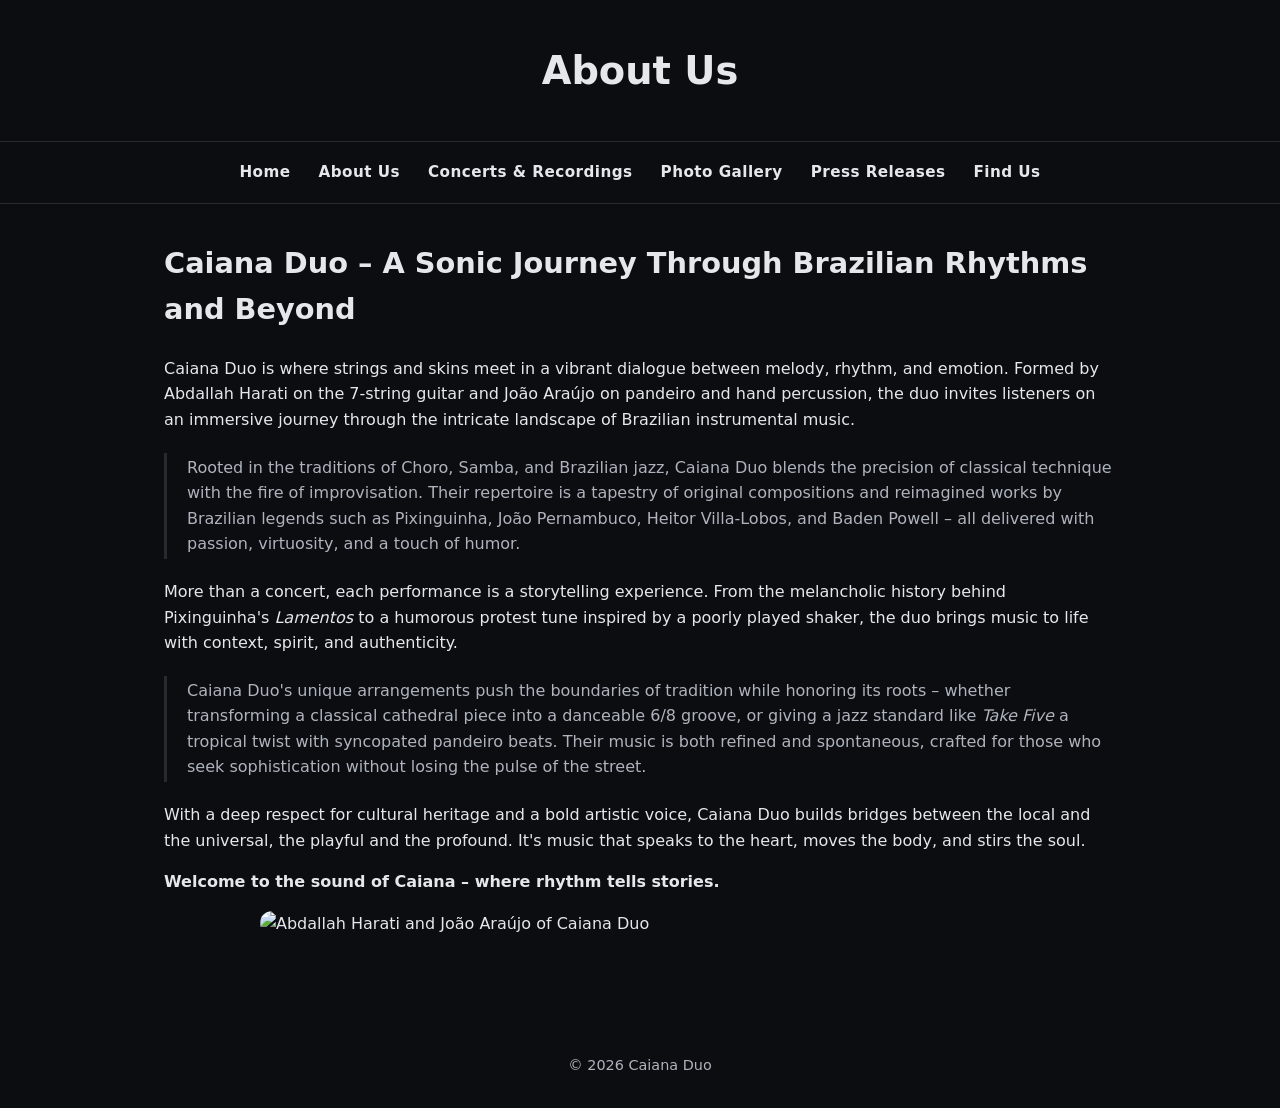
==== about-us/index.html @ bf893adc "Add files via upload" ====
<!doctype html>
<html lang="en">
<head>
<meta charset="utf-8" />
<meta name="viewport" content="width=device-width, initial-scale=1" />
<title>About Us — Caiana Duo</title>
<meta name="description" content="Caiana Duo — a sonic journey through Brazilian rhythms and beyond. Abdallah Harati (7-string guitar) and João Araújo (pandeiro)." />
<link rel="canonical" href="https://caianaduo.com/about-us/" />
<link rel="stylesheet" href="/styles.css">
</head>
<body>

<header class="site"><h1>About Us</h1></header>

<nav class="main">
<a href="/">Home</a>
<a href="/about-us/">About Us</a>
<a href="/concerts-recordings/">Concerts &amp; Recordings</a>
<a href="/photo-gallery/">Photo Gallery</a>
<a href="/press-releases/">Press Releases</a>
<a href="/findus/">Find Us</a>
</nav>

<main class="wrap">

<h2>Caiana Duo – A Sonic Journey Through Brazilian Rhythms and Beyond</h2>

<p>Caiana Duo is where strings and skins meet in a vibrant dialogue between melody, rhythm, and emotion. Formed by Abdallah Harati on the 7-string guitar and João Araújo on pandeiro and hand percussion, the duo invites listeners on an immersive journey through the intricate landscape of Brazilian instrumental music.</p>

<blockquote>Rooted in the traditions of Choro, Samba, and Brazilian jazz, Caiana Duo blends the precision of classical technique with the fire of improvisation. Their repertoire is a tapestry of original compositions and reimagined works by Brazilian legends such as Pixinguinha, João Pernambuco, Heitor Villa-Lobos, and Baden Powell – all delivered with passion, virtuosity, and a touch of humor.</blockquote>

<p>More than a concert, each performance is a storytelling experience. From the melancholic history behind Pixinguinha's <em>Lamentos</em> to a humorous protest tune inspired by a poorly played shaker, the duo brings music to life with context, spirit, and authenticity.</p>

<blockquote>Caiana Duo's unique arrangements push the boundaries of tradition while honoring its roots – whether transforming a classical cathedral piece into a danceable 6/8 groove, or giving a jazz standard like <em>Take Five</em> a tropical twist with syncopated pandeiro beats. Their music is both refined and spontaneous, crafted for those who seek sophistication without losing the pulse of the street.</blockquote>

<p>With a deep respect for cultural heritage and a bold artistic voice, Caiana Duo builds bridges between the local and the universal, the playful and the profound. It's music that speaks to the heart, moves the body, and stirs the soul.</p>

<p><strong>Welcome to the sound of Caiana – where rhythm tells stories.</strong></p>

<div class="page-photo">
<img src="/about-us.jpg" alt="Abdallah Harati and João Araújo of Caiana Duo">
</div>

</main>

<footer class="site">© <span id="year"></span> Caiana Duo</footer>
<script>document.getElementById("year").textContent = new Date().getFullYear();</script>
</body>
</html>
---- styles.css ----
:root{
  --bg:#0b0d10;
  --bg2:#131720;
  --text:#e6e7eb;
  --muted:#aeb3bd;
  --brand:#14c38e;
  --border:rgba(255,255,255,0.12);
  --shadow:0 10px 40px rgba(0,0,0,0.35);
}
*{box-sizing:border-box}
body{
  margin:0;
  font:16px/1.6 system-ui,-apple-system,Segoe UI,Roboto,"Helvetica Neue",Arial,sans-serif;
  color:var(--text);
  background:var(--bg);
}
.wrap{max-width:1000px;margin:0 auto;padding:0 24px 60px;}
header.site{
  padding:40px 24px 20px;
  text-align:center;
}
header.site h1{
  font-size:2.4rem;
  margin:0 0 20px;
}
nav.main{
  border-top:1px solid var(--border);
  border-bottom:1px solid var(--border);
  display:flex;
  justify-content:center;
  flex-wrap:wrap;
  gap:28px;
  padding:18px 0;
  margin-bottom:36px;
}
nav.main a{
  color:var(--text);
  text-decoration:none;
  font-weight:600;
  letter-spacing:0.03em;
  font-size:0.95rem;
}
nav.main a:hover{color:var(--brand);}
h2{font-size:1.8rem;}
.hero img, .page-photo img{
  width:100%;
  max-width:760px;
  display:block;
  margin:0 auto 28px;
  border-radius:12px;
}
.socials{
  display:flex;
  justify-content:center;
  gap:14px;
  flex-wrap:wrap;
  margin:24px 0 40px;
}
.icon-btn{
  width:46px;height:46px;
  border-radius:12px;
  display:inline-flex;align-items:center;justify-content:center;
  border:1px solid var(--border);
  background:rgba(255,255,255,0.04);
  color:var(--text);
  text-decoration:none;
}
.icon-btn:hover{background:rgba(255,255,255,0.09);}
.icon-btn svg{width:22px;height:22px;}
blockquote{
  border-left:3px solid var(--border);
  margin:20px 0;
  padding:2px 0 2px 20px;
  color:var(--muted);
}
.video-grid{
  display:grid;
  gap:32px;
}
.video-embed{position:relative;padding-bottom:56.25%;height:0;overflow:hidden;border-radius:10px;}
.video-embed iframe{position:absolute;top:0;left:0;width:100%;height:100%;border:0;}
.video-title{margin:10px 0 0;font-weight:600;color:var(--muted);}
.gallery-grid{
  display:grid;
  grid-template-columns:repeat(3,1fr);
  gap:6px;
}
@media(max-width:640px){
  .gallery-grid{grid-template-columns:repeat(2,1fr);}
}
.gallery-grid img{width:100%;display:block;border-radius:4px;}
.press-release{
  border:1px solid var(--border);
  border-radius:16px;
  padding:28px;
  margin-bottom:40px;
}
footer.site{
  text-align:center;
  color:var(--muted);
  padding:30px 0;
  font-size:0.9rem;
}
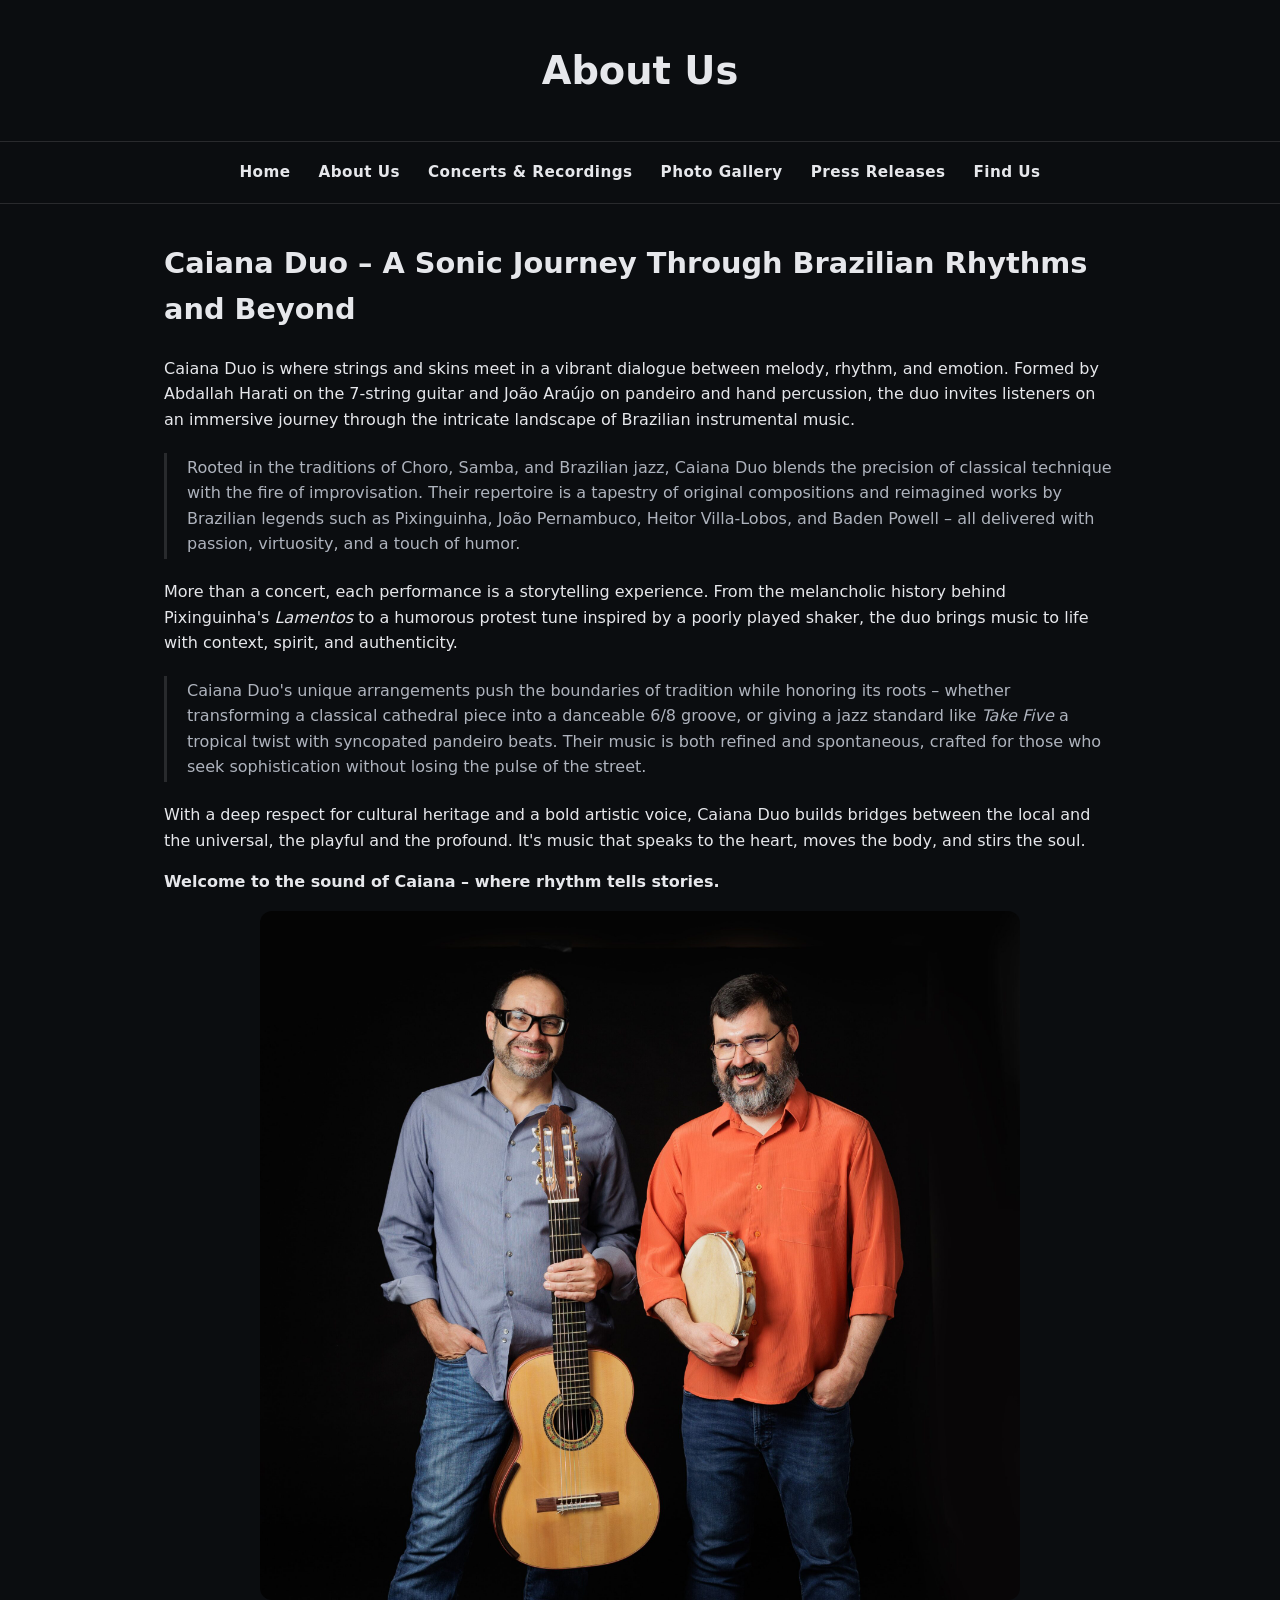
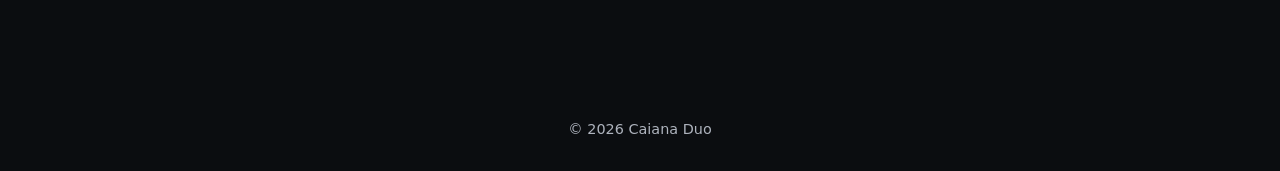
==== commit 05d9288d: "Update image source path in about-us page" ====
--- a/about-us/index.html
+++ b/about-us/index.html
@@ -38,7 +38,7 @@
 <p><strong>Welcome to the sound of Caiana – where rhythm tells stories.</strong></p>
 
 <div class="page-photo">
-<img src="/about-us.jpg" alt="Abdallah Harati and João Araújo of Caiana Duo">
+<img src="/about-us/about-us.jpg" alt="Abdallah Harati and João Araújo of Caiana Duo">
 </div>
 
 </main>
